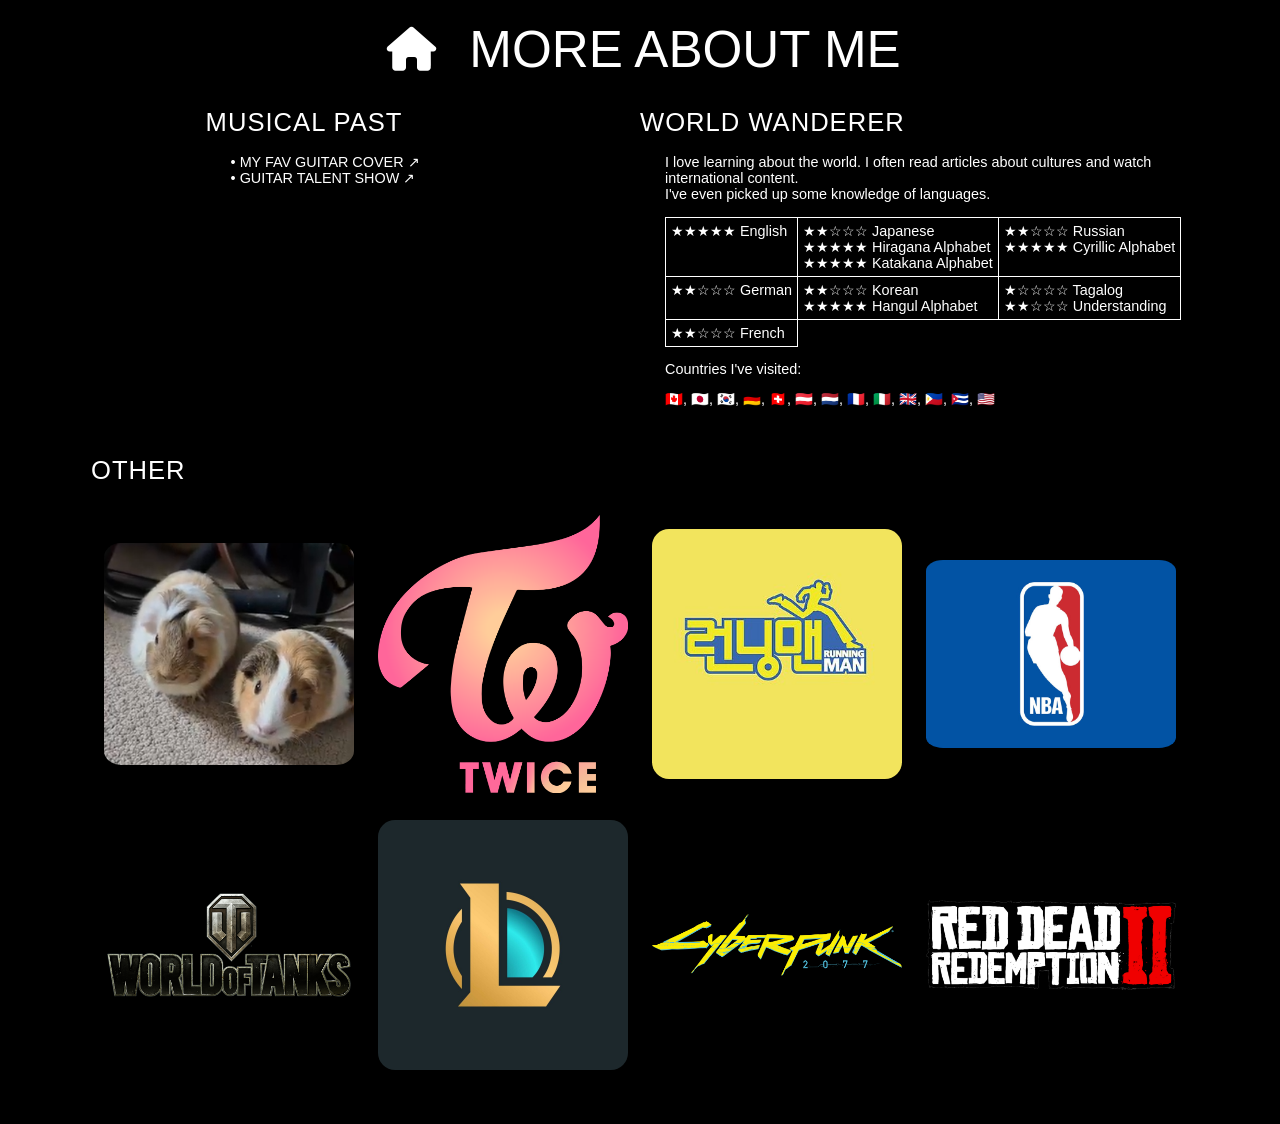
==== more-about-me.html @ 4c4cf97b "various edits" ====
<!DOCTYPE html>
<html lang="en">
<head>
    <meta charset="UTF-8">
    <meta name="viewport" content="width=device-width, initial-scale=1.0">
    <title>MORE ABOUT ME - MY SITE</title>
    <link rel="stylesheet" href="./styles/general.css">
    <link rel="stylesheet" href="./styles/nav-top.css">
    <link rel="stylesheet" href="./styles/more-about-me.css">
    <link rel="stylesheet" href="./styles/media.css">
    <link rel="stylesheet" href="https://cdnjs.cloudflare.com/ajax/libs/font-awesome/6.5.0/css/all.min.css">
</head>
<nav>
    <ul class="nav-top">
        <li>
            <a href="./index.html">
                <i class="fa-solid fa-house"></i>
            </a>
        </li>
        <li>
            <div class="title">MORE ABOUT ME</div>
        </li>
    </ul>
</nav>
<body>
    <div class="row">
        <div class="col">
            <div class="center">
                <h1>Musical Past</h1>
                <div class="col-body">
                    <ul>
                        <li>
                            <a href="https://youtu.be/qUyWvUSUVR4" target="_blank" rel="noreferrer">
                                • My Fav Guitar Cover ↗
                            </a>
                        </li>
                        <li>
                            <a href="https://youtu.be/GZowkJJvxtc?si=9P3pAX6Xitf9tTMJ&t=40" target="_blank" rel="noreferrer">
                                • Guitar Talent Show ↗
                            </a>
                        </li>
                    </ul>
                </div>
            </div>
        </div>
        <div class="col">
            <h1>World Wanderer</h1>
            <div class="col-body">
                <p>
                    I love learning about the world. I often read articles about cultures and watch international content.<br>
                    I've even picked up some knowledge of languages.
                </p>
                <table class="lang-table">
                    <tr>
                        <td>&#9733;&#9733;&#9733;&#9733;&#9733; English</td>
                        <td>&#9733;&#9733;&#9734;&#9734;&#9734; Japanese
                            <ul>
                                <li>&#9733;&#9733;&#9733;&#9733;&#9733; Hiragana Alphabet</li>
                                <li>&#9733;&#9733;&#9733;&#9733;&#9733; Katakana Alphabet</li>
                            </ul>
                        </td>
                        <td>
                            &#9733;&#9733;&#9734;&#9734;&#9734; Russian
                            <ul>
                                <li>&#9733;&#9733;&#9733;&#9733;&#9733; Cyrillic Alphabet</li>
                            </ul>
                        </td>
                    </tr>
                    <tr>
                        <td>&#9733;&#9733;&#9734;&#9734;&#9734; German</td>
                        <td>&#9733;&#9733;&#9734;&#9734;&#9734; Korean
                            <ul>
                                <li>&#9733;&#9733;&#9733;&#9733;&#9733; Hangul Alphabet</li>
                            </ul>
                        </td>
                        <td>
                            &#9733;&#9734;&#9734;&#9734;&#9734; Tagalog
                            <ul>
                                <li>&#9733;&#9733;&#9734;&#9734;&#9734; Understanding</li>
                            </ul>
                        </td>
                    </tr>
                    <tr>
                        <td>&#9733;&#9733;&#9734;&#9734;&#9734; French</td>
                    </tr>
                </table>
            </div>
            <div class="col-body">
                <P>
                    Countries I've visited:
                </P>
                🇨🇦, 🇯🇵, 🇰🇷, 🇩🇪, 🇨🇭, 🇦🇹, 🇳🇱, 🇫🇷, 🇮🇹, 🇬🇧, 🇵🇭, 🇨🇺, 🇺🇸
            </div>
        </div>
    </div>
    <div class="row">
            <div style="margin: 0 auto;">
                <h1>Other</h1>
                <table>
                    <tr>
                        <td><img class="interest-img" src="./images/my-guinea-pigs.png"></td>
                        <td><img class="interest-img" src="./images/twice.png"></td>
                        <td><img class="interest-img" src="./images/running-man.jpg"></td>
                        <td><img class="interest-img" src="./images/nba.jpg"></td>
                    </tr>
                    <tr>
                        <td><img class="interest-img" src="./images/wot.png"></td>
                        <td><img class="interest-img" src="./images/lol.jpg"></td>
                        <td><img class="interest-img" src="./images/cp2077.png"></td>
                        <td><img class="interest-img" src="./images/rdr2.png"></td>
                    </tr>
                </table>
            </div>
    </div>
</body>
</html>
---- styles/general.css ----
html {
  font-size: 32px;
}

.for-mobile {
    display: none;
}

body {
    background-color: black;
    color: white;
    font-family: 'Inter', sans-serif;
}

ul {
    list-style-type: none;
    overflow: hidden;
    margin: 0;
    padding: 0;
}

a {
    color: white;
    text-transform: uppercase;
    text-decoration: none;
    font-weight: 500;
}

a:hover {
    text-decoration: underline;
}

h1 {
    font-size: 0.8rem;
    font-weight: 500;
    letter-spacing: 1px;
    text-transform: uppercase;
}

.row {
    font-size: 0.45rem;
    display: flex;
    width: 90%;
    margin: 0 auto;
    padding-bottom: 30px;
}

.col {
    flex: 1;
}

.center {
    width: 300px;
    margin: 0 auto;
}
---- styles/nav-top.css ----
nav {
    position: sticky;
    top: 0;
}

.nav-top {
    display: flex;
    justify-content: center;
    align-items: center;
    background-color: black;
}

.nav-top li {
    padding: 12px;
}

.nav-top a {
    font-size: 44px;
    padding: 8px;
    border-radius: 10px;
}

.nav-top a:hover {
    color: black;
    background-color: white;
}

.title {
    font-size: 1.6rem;
}
---- styles/more-about-me.css ----
.lang-table {
    border-collapse: collapse;
}

.lang-table td {
    vertical-align: top;
    padding: 5px;
    border: 1px solid white;
}

.col-body {
    padding: 0 0 0 25px;
}

.interest-img{
    width: 250px;
    height: auto;
    border-radius: 10%;
    padding: 10px;
}
---- styles/media.css ----
@media (max-width: 1024px) {

    html {
        font-size: 18px;
    }

    .title {
        display: none;
    }

    .row {
        flex-direction: column;
    }

    .interest-img {
        width: 60px;
    }

    .for-desktop {
        display: none;
    }

    .for-mobile {
        display: block;
    }
}
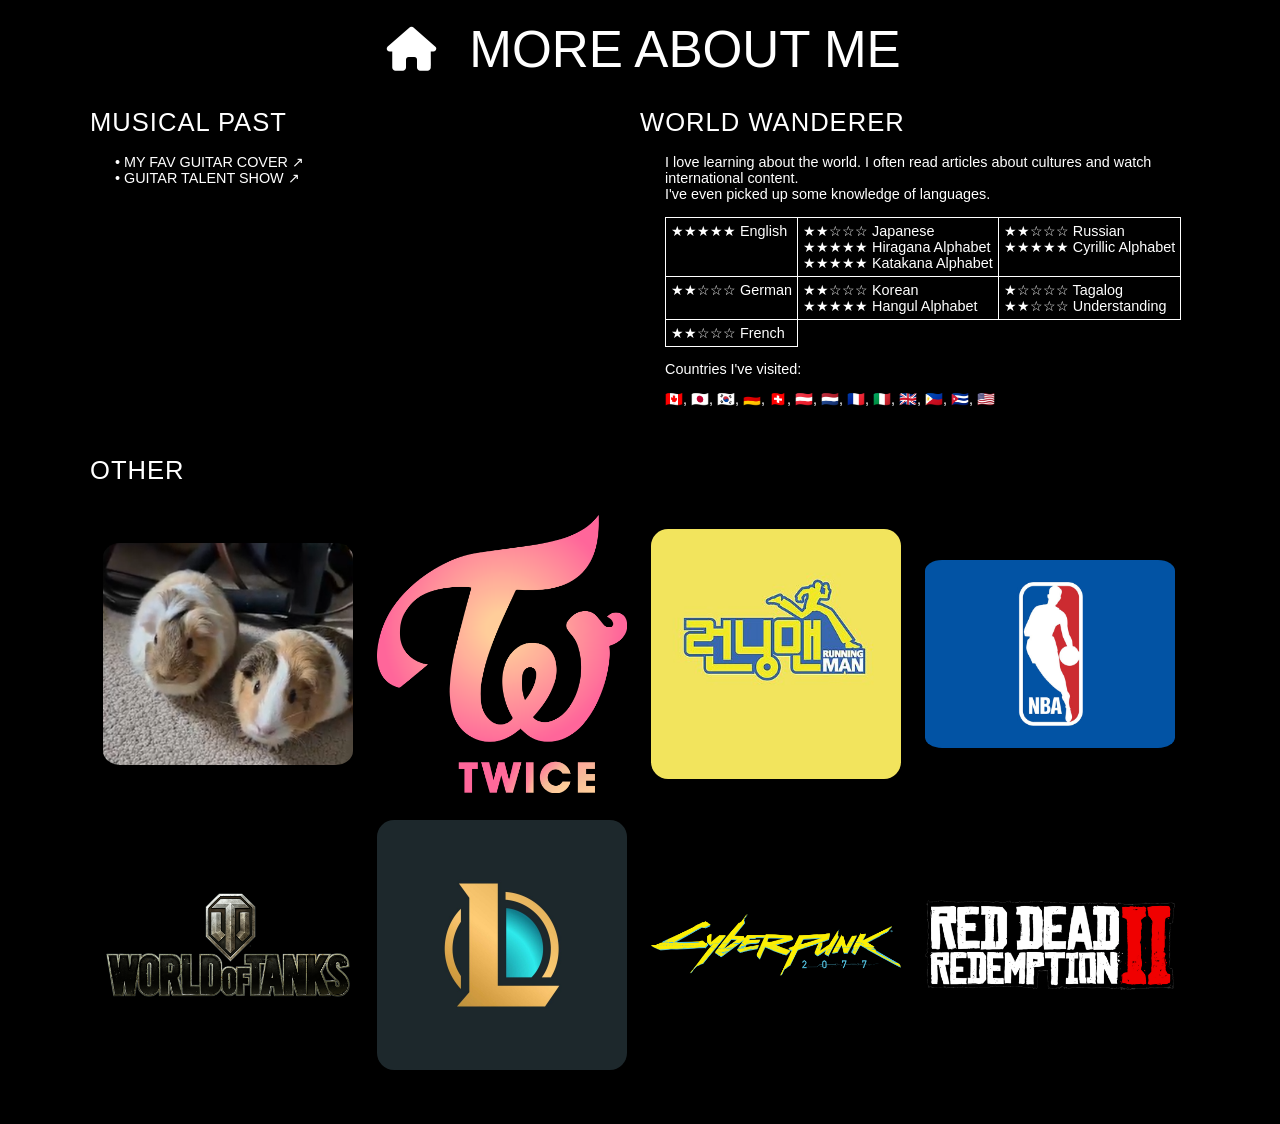
==== commit 268934bb: "fix styling minor" ====
--- a/more-about-me.html
+++ b/more-about-me.html
@@ -25,22 +25,20 @@
 <body>
     <div class="row">
         <div class="col">
-            <div class="center">
-                <h1>Musical Past</h1>
-                <div class="col-body">
-                    <ul>
-                        <li>
-                            <a href="https://youtu.be/qUyWvUSUVR4" target="_blank" rel="noreferrer">
-                                • My Fav Guitar Cover ↗
-                            </a>
-                        </li>
-                        <li>
-                            <a href="https://youtu.be/GZowkJJvxtc?si=9P3pAX6Xitf9tTMJ&t=40" target="_blank" rel="noreferrer">
-                                • Guitar Talent Show ↗
-                            </a>
-                        </li>
-                    </ul>
-                </div>
+            <h1>Musical Past</h1>
+            <div class="col-body">
+                <ul>
+                    <li>
+                        <a href="https://youtu.be/qUyWvUSUVR4" target="_blank" rel="noreferrer">
+                            • My Fav Guitar Cover ↗
+                        </a>
+                    </li>
+                    <li>
+                        <a href="https://youtu.be/GZowkJJvxtc?si=9P3pAX6Xitf9tTMJ&t=40" target="_blank" rel="noreferrer">
+                            • Guitar Talent Show ↗
+                        </a>
+                    </li>
+                </ul>
             </div>
         </div>
         <div class="col">
@@ -94,6 +92,7 @@
         </div>
     </div>
     <div class="row">
+        <div class="col">
             <div style="margin: 0 auto;">
                 <h1>Other</h1>
                 <table>
@@ -111,6 +110,7 @@
                     </tr>
                 </table>
             </div>
+        </div>
     </div>
 </body>
 </html>
--- a/styles/general.css
+++ b/styles/general.css
@@ -41,6 +41,7 @@
     font-size: 0.45rem;
     display: flex;
     width: 90%;
+    max-width: 1100px;
     margin: 0 auto;
     padding-bottom: 30px;
 }
@@ -48,8 +49,3 @@
 .col {
     flex: 1;
 }
-
-.center {
-    width: 300px;
-    margin: 0 auto;
-}
--- a/styles/nav-top.css
+++ b/styles/nav-top.css
@@ -1,6 +1,7 @@
 nav {
     position: sticky;
     top: 0;
+    z-index: 99;
 }
 
 .nav-top {
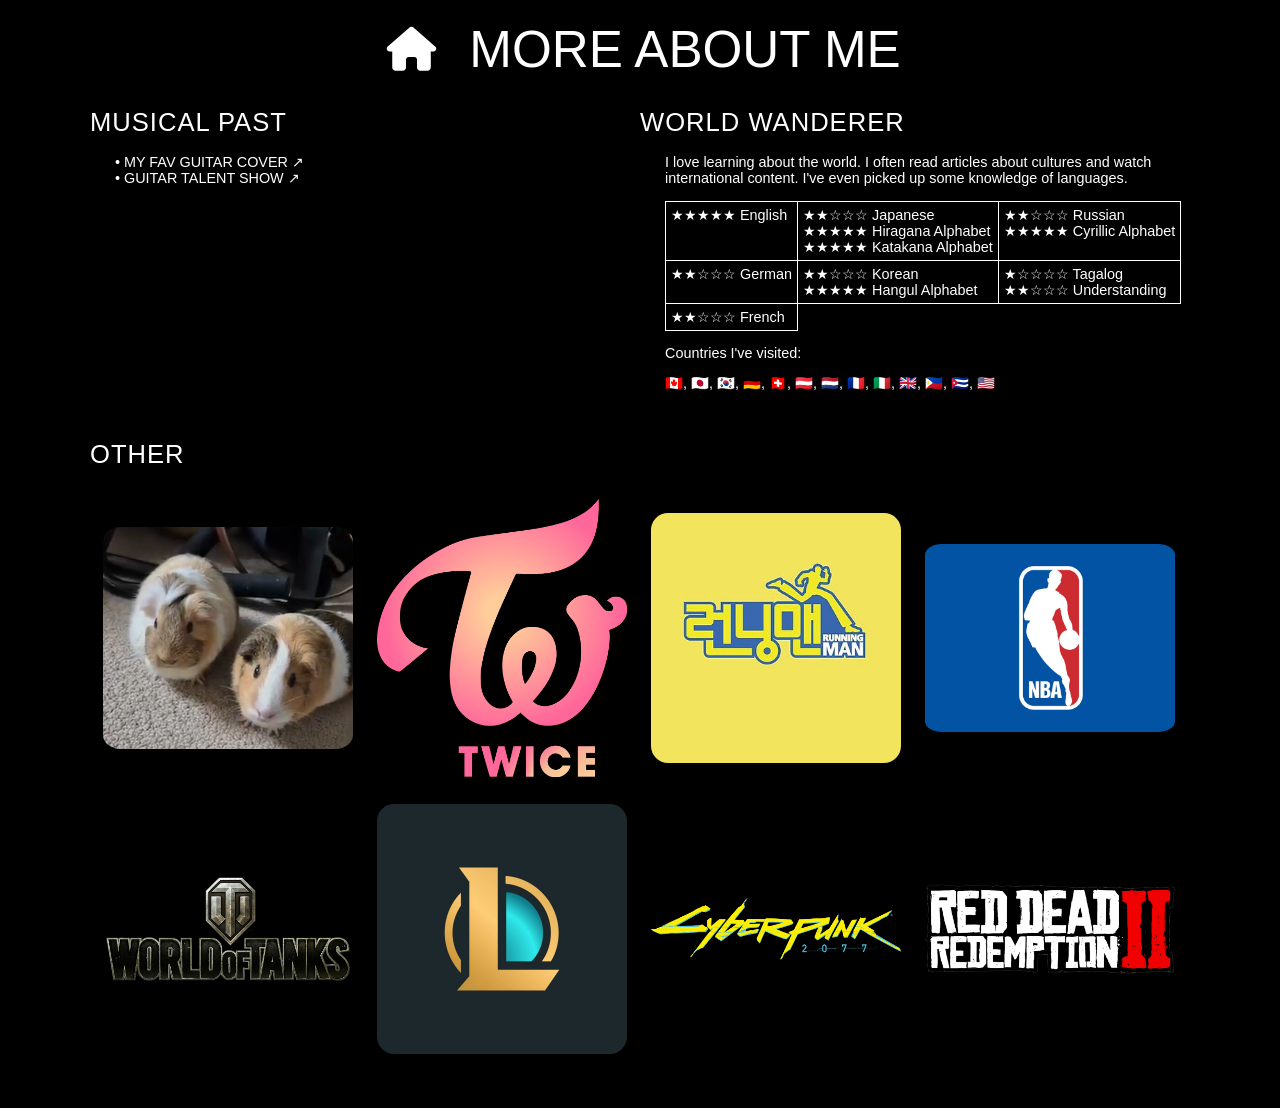
==== commit b025810a: "cleaned code and more styling" ====
--- a/more-about-me.html
+++ b/more-about-me.html
@@ -45,7 +45,7 @@
             <h1>World Wanderer</h1>
             <div class="col-body">
                 <p>
-                    I love learning about the world. I often read articles about cultures and watch international content.<br>
+                    I love learning about the world. I often read articles about cultures and watch international content.
                     I've even picked up some knowledge of languages.
                 </p>
                 <table class="lang-table">
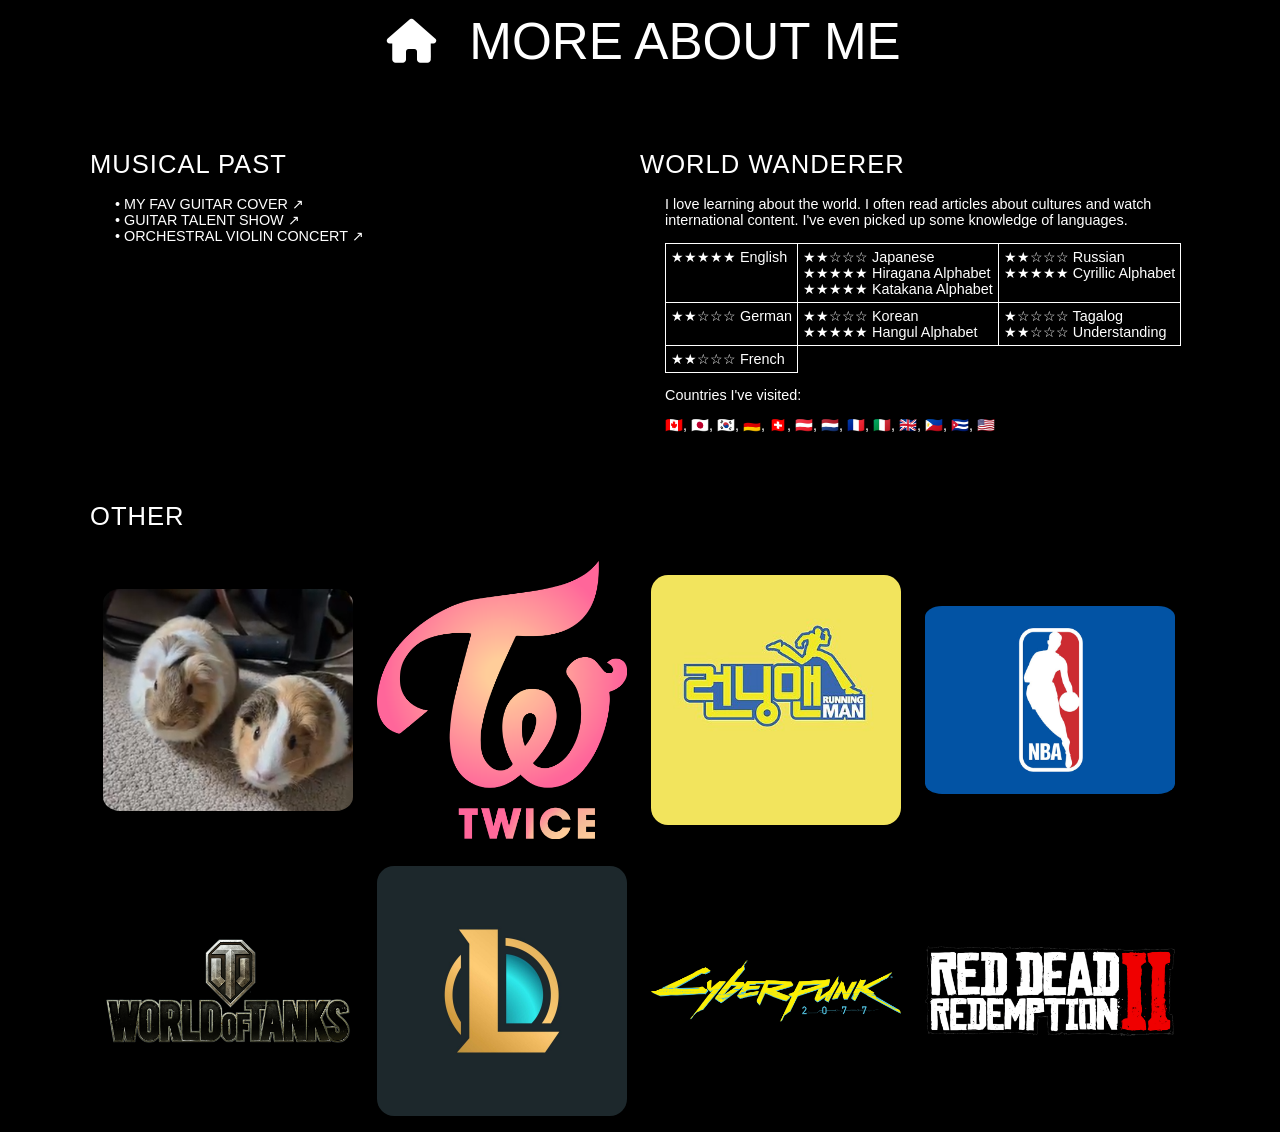
==== commit eb7fa86b: "styling, server dialogue, event diplays" ====
--- a/more-about-me.html
+++ b/more-about-me.html
@@ -36,6 +36,11 @@
                     <li>
                         <a href="https://youtu.be/GZowkJJvxtc?si=9P3pAX6Xitf9tTMJ&t=40" target="_blank" rel="noreferrer">
                             • Guitar Talent Show ↗
+                        </a>
+                    </li>
+                    <li>
+                        <a href="https://youtu.be/Zb6tifEtjYs?si=2HeankgGxif8ZHgb&t=26" target="_blank" rel="noreferrer">
+                            • Orchestral Violin Concert ↗
                         </a>
                     </li>
                 </ul>
--- a/styles/general.css
+++ b/styles/general.css
@@ -10,6 +10,7 @@
     background-color: black;
     color: white;
     font-family: 'Inter', sans-serif;
+    margin: 0;
 }
 
 ul {
@@ -17,6 +18,12 @@
     overflow: hidden;
     margin: 0;
     padding: 0;
+}
+
+.login input, button {
+    display: block;
+    margin: 0 auto;
+    padding: 3px;
 }
 
 a {
@@ -43,7 +50,7 @@
     width: 90%;
     max-width: 1100px;
     margin: 0 auto;
-    padding-bottom: 30px;
+    padding: 50px 0 0 0;
 }
 
 .col {
--- a/styles/media.css
+++ b/styles/media.css
@@ -1,5 +1,4 @@
 @media (max-width: 1024px) {
-
     html {
         font-size: 18px;
     }
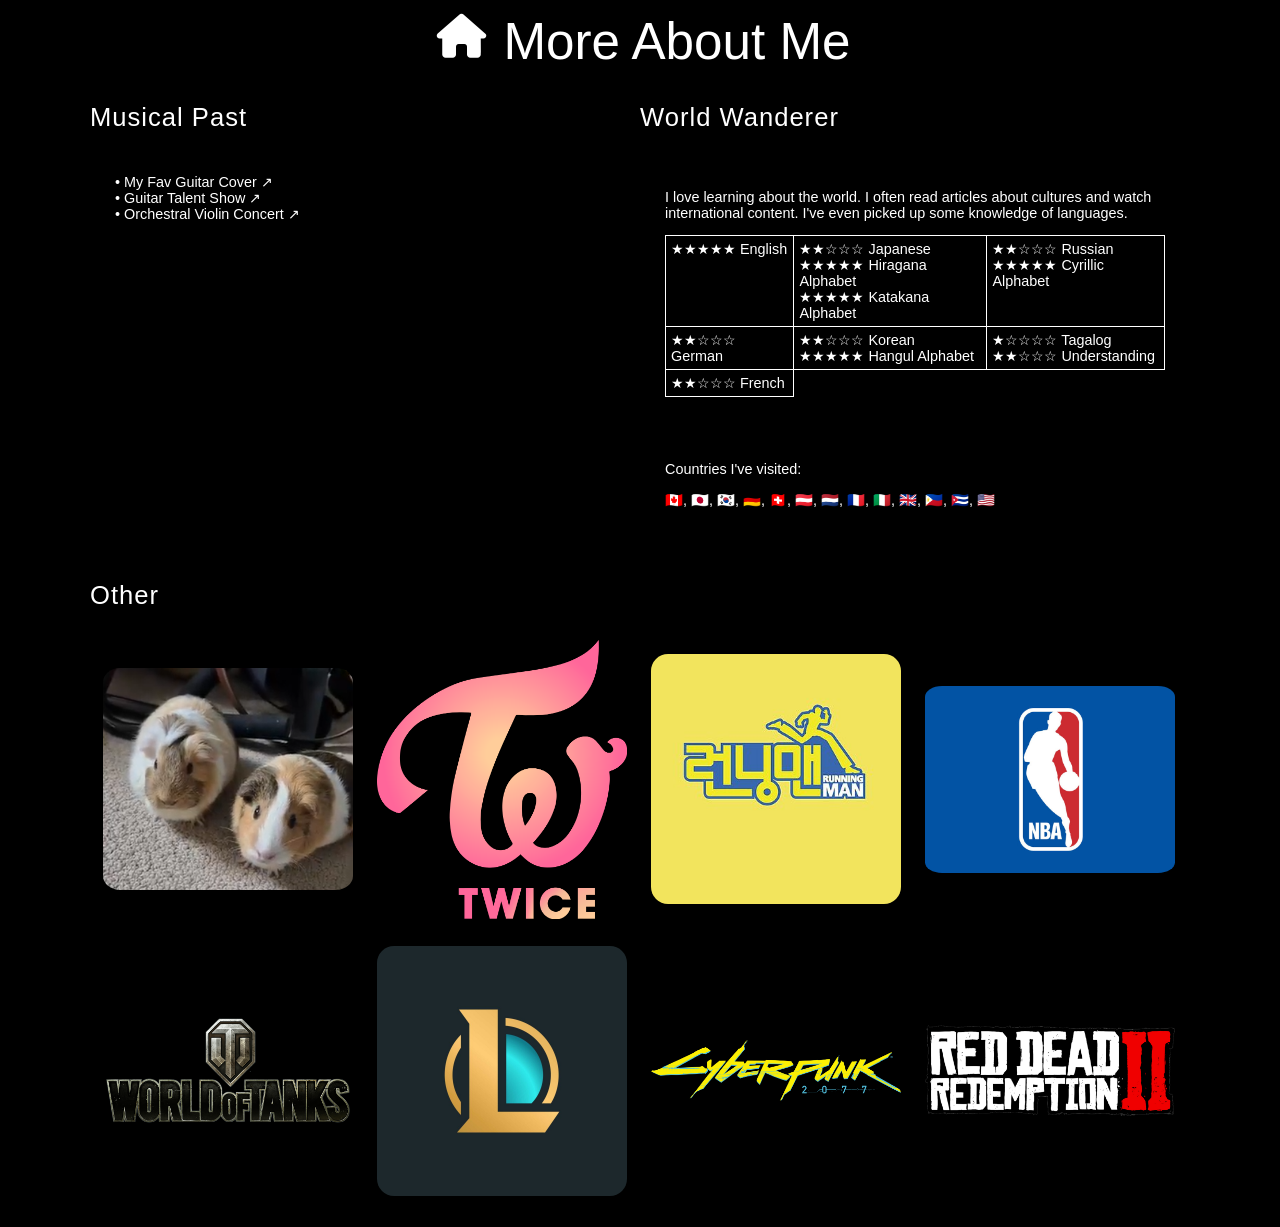
==== commit a85fcb5b: "new ui" ====
--- a/more-about-me.html
+++ b/more-about-me.html
@@ -4,25 +4,24 @@
     <meta charset="UTF-8">
     <meta name="viewport" content="width=device-width, initial-scale=1.0">
     <title>MORE ABOUT ME - MY SITE</title>
+    <link rel="icon" href="./favicon.ico">
     <link rel="stylesheet" href="./styles/general.css">
     <link rel="stylesheet" href="./styles/nav-top.css">
     <link rel="stylesheet" href="./styles/more-about-me.css">
     <link rel="stylesheet" href="./styles/media.css">
     <link rel="stylesheet" href="https://cdnjs.cloudflare.com/ajax/libs/font-awesome/6.5.0/css/all.min.css">
 </head>
-<nav>
-    <ul class="nav-top">
-        <li>
-            <a href="./index.html">
-                <i class="fa-solid fa-house"></i>
-            </a>
-        </li>
-        <li>
-            <div class="title">MORE ABOUT ME</div>
-        </li>
-    </ul>
-</nav>
 <body>
+    <nav>
+        <div class="nav-center">
+            <span>
+                <a href="./index.html">
+                    <i class="fa-solid fa-house"></i>
+                </a>    
+            </span>
+            <span class="title">More About Me</span>
+        </div>
+    </nav>
     <div class="row">
         <div class="col">
             <h1>Musical Past</h1>
--- a/styles/general.css
+++ b/styles/general.css
@@ -20,28 +20,20 @@
     padding: 0;
 }
 
-.login input, button {
-    display: block;
-    margin: 0 auto;
-    padding: 3px;
-}
-
 a {
     color: white;
-    text-transform: uppercase;
     text-decoration: none;
     font-weight: 500;
 }
 
 a:hover {
-    text-decoration: underline;
+    text-decoration: none;
 }
 
 h1 {
     font-size: 0.8rem;
     font-weight: 500;
     letter-spacing: 1px;
-    text-transform: uppercase;
 }
 
 .row {
@@ -50,9 +42,57 @@
     width: 90%;
     max-width: 1100px;
     margin: 0 auto;
-    padding: 50px 0 0 0;
+    padding: 15px 0 15px 0;
 }
 
 .col {
     flex: 1;
 }
+
+.col-body {
+    padding: 25px;
+}
+
+.app-node {
+    height: 150px;
+    margin: 15px;
+    padding: 2px 5px 5px 20px;
+    border: 4px solid grey;
+    transition: transform 0.2s ease;
+}
+
+.app-node:hover {
+    transform: scale(1.05);
+    border: 4px solid;
+    border-radius: 15px;
+    border-image: linear-gradient(
+        90deg,
+        red,
+        orange,
+        yellow,
+        green,
+        blue,
+        purple,
+        red
+    ) 1;
+    animation: rainbow 3s linear infinite;
+}
+
+@keyframes rainbow {
+    from {
+        filter: hue-rotate(0deg);
+    }
+    to {
+        filter: hue-rotate(360deg);
+    }
+}
+
+input:disabled,
+button:disabled {
+    background-color: #ccc;
+    color: #666;
+    border: 1px solid #999;
+    border-radius: 5px;
+    opacity: 0.8;
+    cursor: not-allowed;
+}
--- a/styles/nav-top.css
+++ b/styles/nav-top.css
@@ -1,27 +1,28 @@
 nav {
+    display: flex;
+    align-items: center;
+    justify-content: space-between;
     position: sticky;
     top: 0;
     z-index: 99;
+    background-color: black;
+    padding-top: 12px;
 }
 
-.nav-top {
+.nav-center {
+    flex: 1;
     display: flex;
     justify-content: center;
-    align-items: center;
-    background-color: black;
 }
 
-.nav-top li {
-    padding: 12px;
-}
-
-.nav-top a {
+nav a {
+    margin-right: 8px;
     font-size: 44px;
     padding: 8px;
     border-radius: 10px;
 }
 
-.nav-top a:hover {
+nav a:hover {
     color: black;
     background-color: white;
 }
@@ -29,3 +30,21 @@
 .title {
     font-size: 1.6rem;
 }
+
+.nav-left {
+    flex: 1;
+    display: flex;
+    justify-content: right;
+}
+
+.login, .logout {
+    flex: 1;
+    justify-content: left;
+}
+
+.login input, button {
+    flex: 1;
+    display: block;
+    padding: 3px;    
+    margin: 3px;    
+}
--- a/styles/more-about-me.css
+++ b/styles/more-about-me.css
@@ -8,10 +8,6 @@
     border: 1px solid white;
 }
 
-.col-body {
-    padding: 0 0 0 25px;
-}
-
 .interest-img{
     width: 250px;
     height: auto;
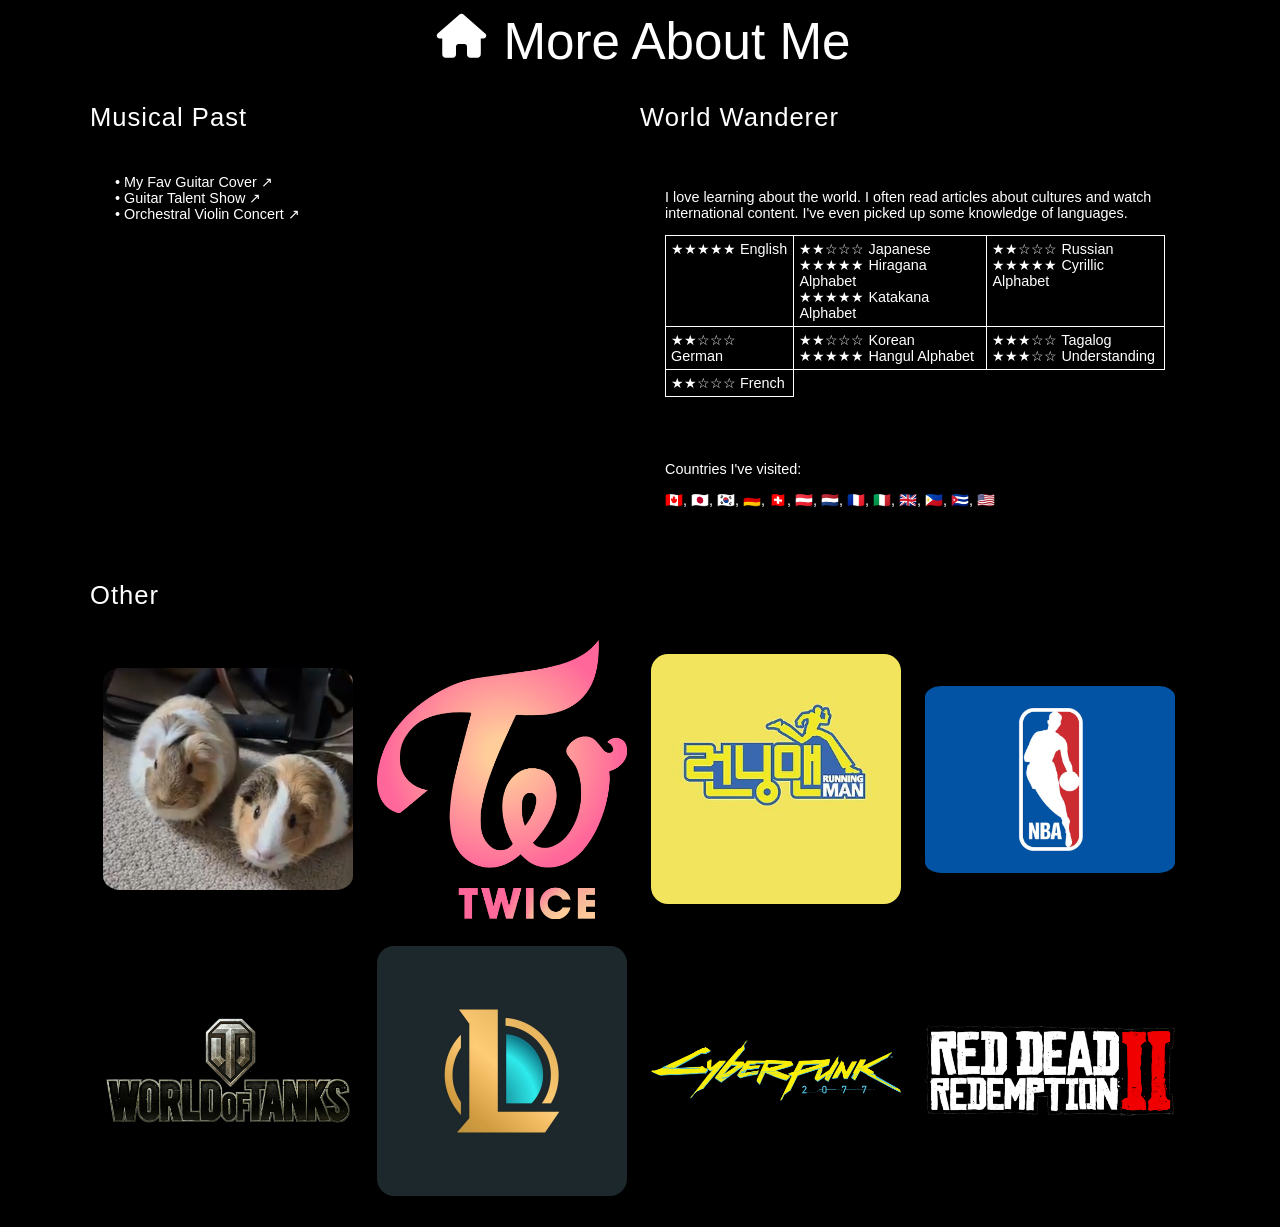
==== commit 21618f1b: "Update more-about-me.html" ====
--- a/more-about-me.html
+++ b/more-about-me.html
@@ -76,9 +76,9 @@
                             </ul>
                         </td>
                         <td>
-                            &#9733;&#9734;&#9734;&#9734;&#9734; Tagalog
+                            &#9733;&#9733;&#9733;&#9734;&#9734; Tagalog
                             <ul>
-                                <li>&#9733;&#9733;&#9734;&#9734;&#9734; Understanding</li>
+                                <li>&#9733;&#9733;&#9733;&#9734;&#9734; Understanding</li>
                             </ul>
                         </td>
                     </tr>
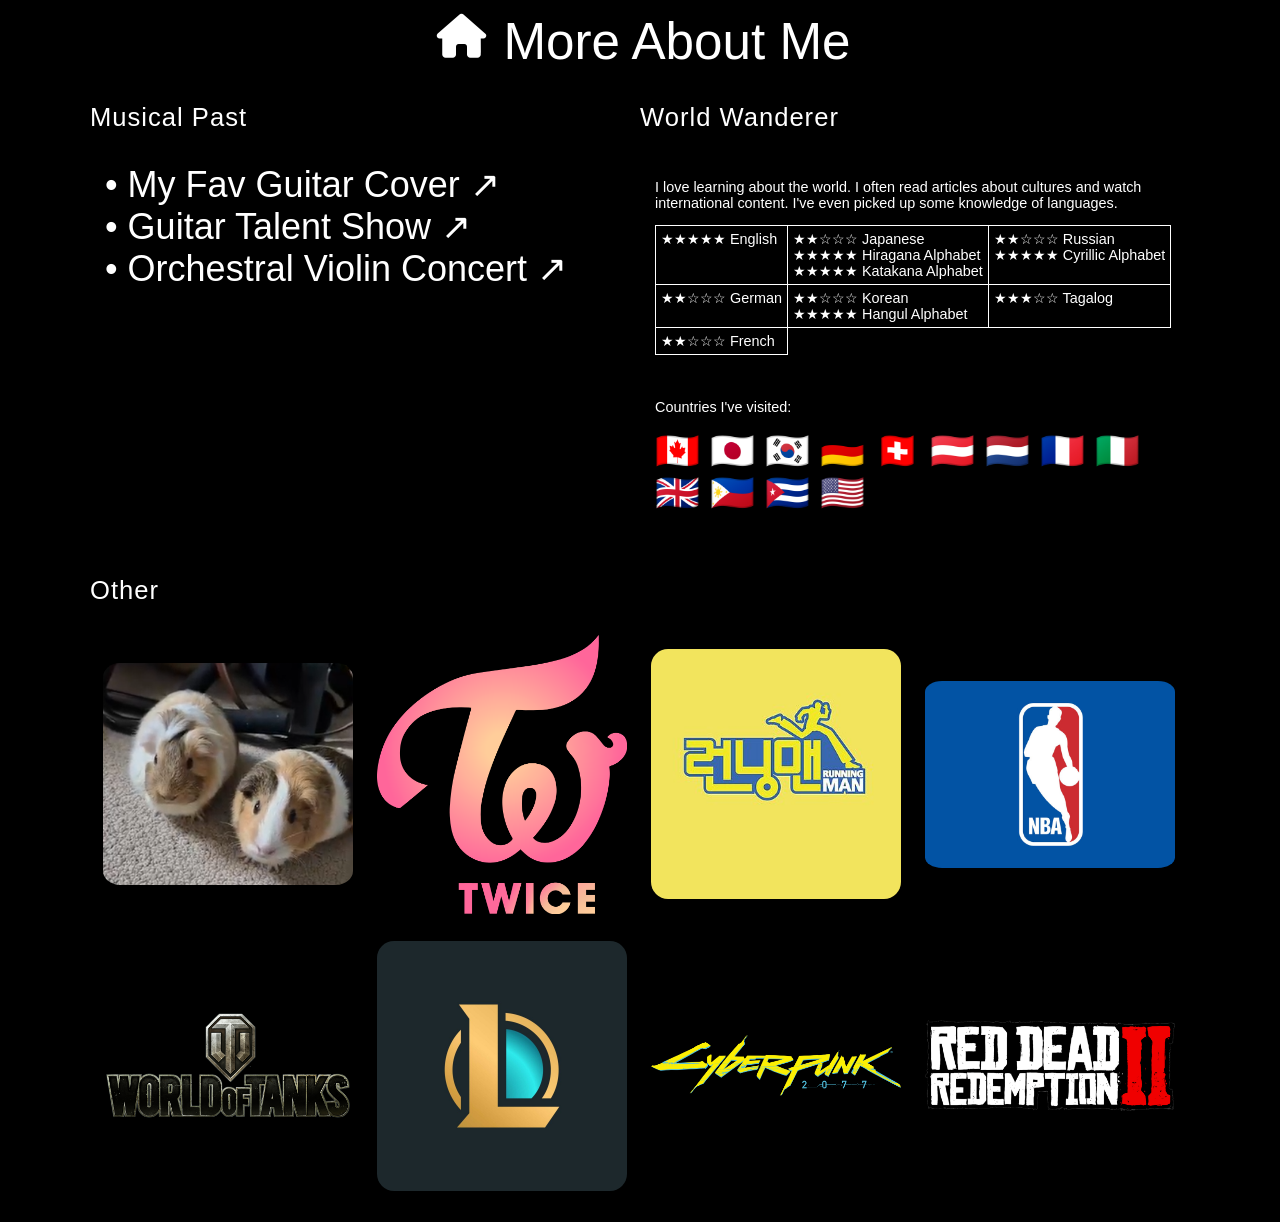
==== commit dce788a8: "styling" ====
--- a/more-about-me.html
+++ b/more-about-me.html
@@ -23,7 +23,7 @@
         </div>
     </nav>
     <div class="row">
-        <div class="col">
+        <div class="col" style="font-size: 2.5em;">
             <h1>Musical Past</h1>
             <div class="col-body">
                 <ul>
@@ -77,9 +77,6 @@
                         </td>
                         <td>
                             &#9733;&#9733;&#9733;&#9734;&#9734; Tagalog
-                            <ul>
-                                <li>&#9733;&#9733;&#9733;&#9734;&#9734; Understanding</li>
-                            </ul>
                         </td>
                     </tr>
                     <tr>
@@ -91,7 +88,9 @@
                 <P>
                     Countries I've visited:
                 </P>
-                🇨🇦, 🇯🇵, 🇰🇷, 🇩🇪, 🇨🇭, 🇦🇹, 🇳🇱, 🇫🇷, 🇮🇹, 🇬🇧, 🇵🇭, 🇨🇺, 🇺🇸
+                <div style="font-size: 2.5em;">
+                    🇨🇦 🇯🇵 🇰🇷 🇩🇪 🇨🇭 🇦🇹 🇳🇱 🇫🇷 🇮🇹 🇬🇧 🇵🇭 🇨🇺 🇺🇸
+                </div>
             </div>
         </div>
     </div>
--- a/styles/general.css
+++ b/styles/general.css
@@ -50,7 +50,7 @@
 }
 
 .col-body {
-    padding: 25px;
+    padding: 15px;
 }
 
 .app-node {
